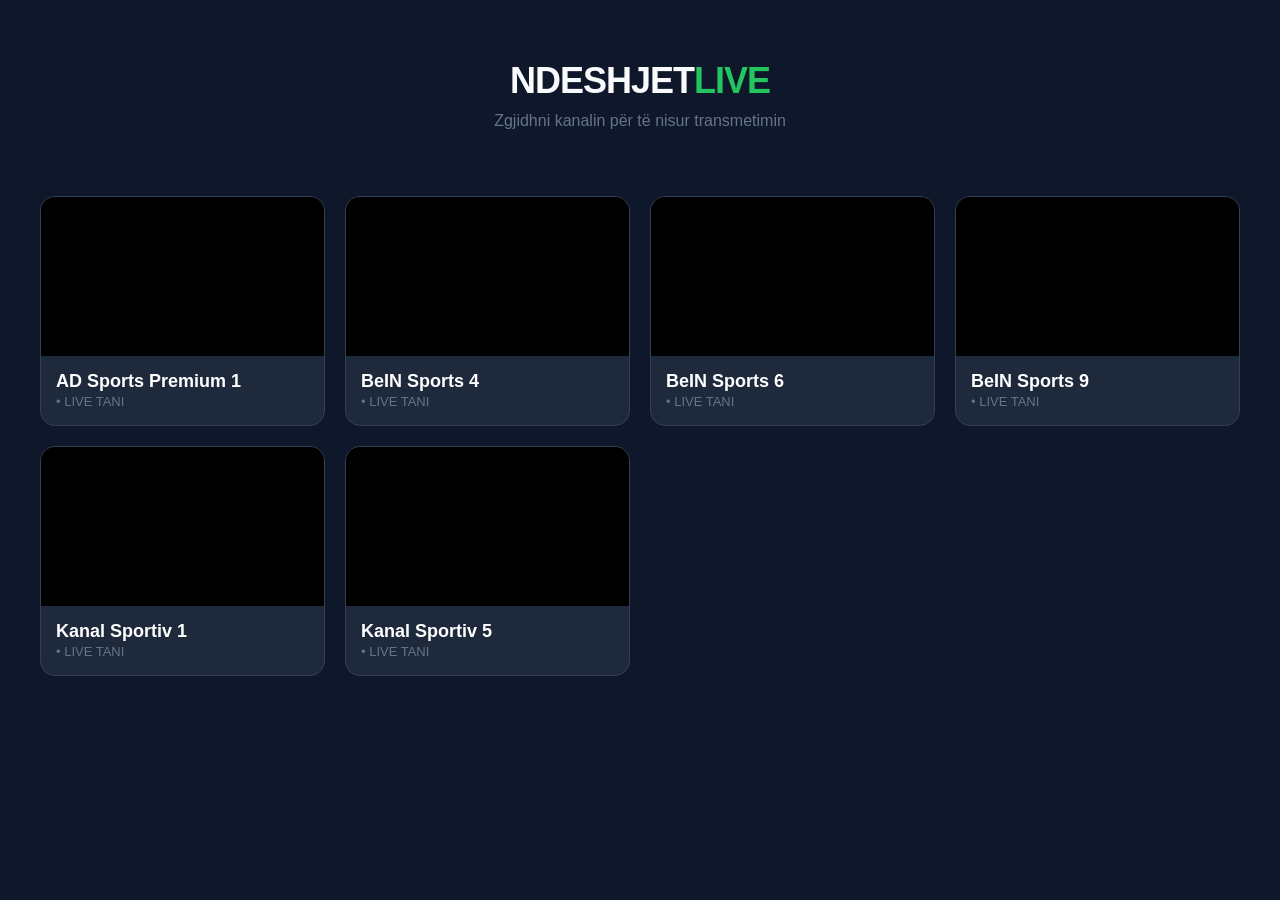
==== index.html @ a15afd30 "Update text for channel selection and playback" ====
<!DOCTYPE html>
<html lang="sq">
<head>
    <meta charset="UTF-8">
    <meta name="viewport" content="width=device-width, initial-scale=1.0, maximum-scale=1.0, user-scalable=no">
    <title>Ndeshjet Live | Shiko Falas</title>
    <link rel="stylesheet" href="style.css">
</head>
<body>

    <button id="admin-trigger" onclick="handleSecretClick()"></button>

    <section id="home-view" class="view">
        <header class="main-header">
            <div class="logo">NDESHJET<span>LIVE</span></div>
            <p>Zgjidhni kanalin për të nisur transmetimin</p>
        </header>

        <div class="channel-grid" id="main-grid"></div>
    </section>

    <section id="player-view" class="view" style="display: none;">
        <div id="fs-overlay" onclick="startStream()">
            <div class="play-btn">▶ NISNI SHIKIMIN</div>
        </div>
        <button class="back-btn" onclick="closePlayer()">← Mbrapa</button>
        <iframe id="mainFrame" src="" allow="autoplay; encrypted-media; gyroscope; accelerometer; fullscreen" allowfullscreen sandbox="allow-scripts allow-same-origin allow-forms allow-presentation"></iframe>
    </section>

    <script src="script.js"></script>
</body>
</html>
---- style.css ----
:root {
    --bg: #0f172a;
    --card: #1e293b;
    --accent: #22c55e;
    --text: #f8fafc;
}

body, html { margin: 0; padding: 0; height: 100%; background: var(--bg); color: var(--text); font-family: -apple-system, sans-serif; overflow-x: hidden; }

/* Secret Trigger - Top Right */
#admin-trigger { position: fixed; top: 0; right: 0; width: 80px; height: 80px; background: transparent; border: none; cursor: default; z-index: 1000; }

.main-header { text-align: center; padding: 60px 20px 30px; }
.logo { font-size: 36px; font-weight: 900; letter-spacing: -1px; }
.logo span { color: var(--accent); }
.main-header p { color: #64748b; margin-top: 10px; }

/* Grid */
.channel-grid { display: grid; grid-template-columns: repeat(auto-fill, minmax(280px, 1fr)); gap: 20px; padding: 20px; max-width: 1200px; margin: 0 auto; }
.channel-card { background: var(--card); border-radius: 15px; overflow: hidden; cursor: pointer; border: 1px solid #334155; transition: 0.3s; }
.channel-card:hover { border-color: var(--accent); transform: scale(1.02); }
.thumb { width: 100%; aspect-ratio: 16/9; background-size: cover; background-position: center; background-color: #000; }
.info { padding: 15px; }
.info h3 { margin: 0; font-size: 18px; color: #fff; }
.info span { color: #64748b; font-size: 13px; }

/* Player */
#player-view { width: 100%; height: 100%; background: #000; position: fixed; top: 0; left: 0; z-index: 2000; }
iframe { width: 100%; height: 100%; border: none; }
.back-btn { position: absolute; top: 20px; left: 20px; z-index: 2100; padding: 10px 20px; background: rgba(0,0,0,0.6); color: #fff; border: 1px solid #fff; border-radius: 8px; cursor: pointer; }
#fs-overlay { position: absolute; top: 0; left: 0; width: 100%; height: 100%; background: rgba(0,0,0,0.8); z-index: 2050; display: flex; justify-content: center; align-items: center; }
.play-btn { background: var(--accent); color: #000; padding: 20px 40px; border-radius: 50px; font-weight: bold; cursor: pointer; font-size: 18px; }
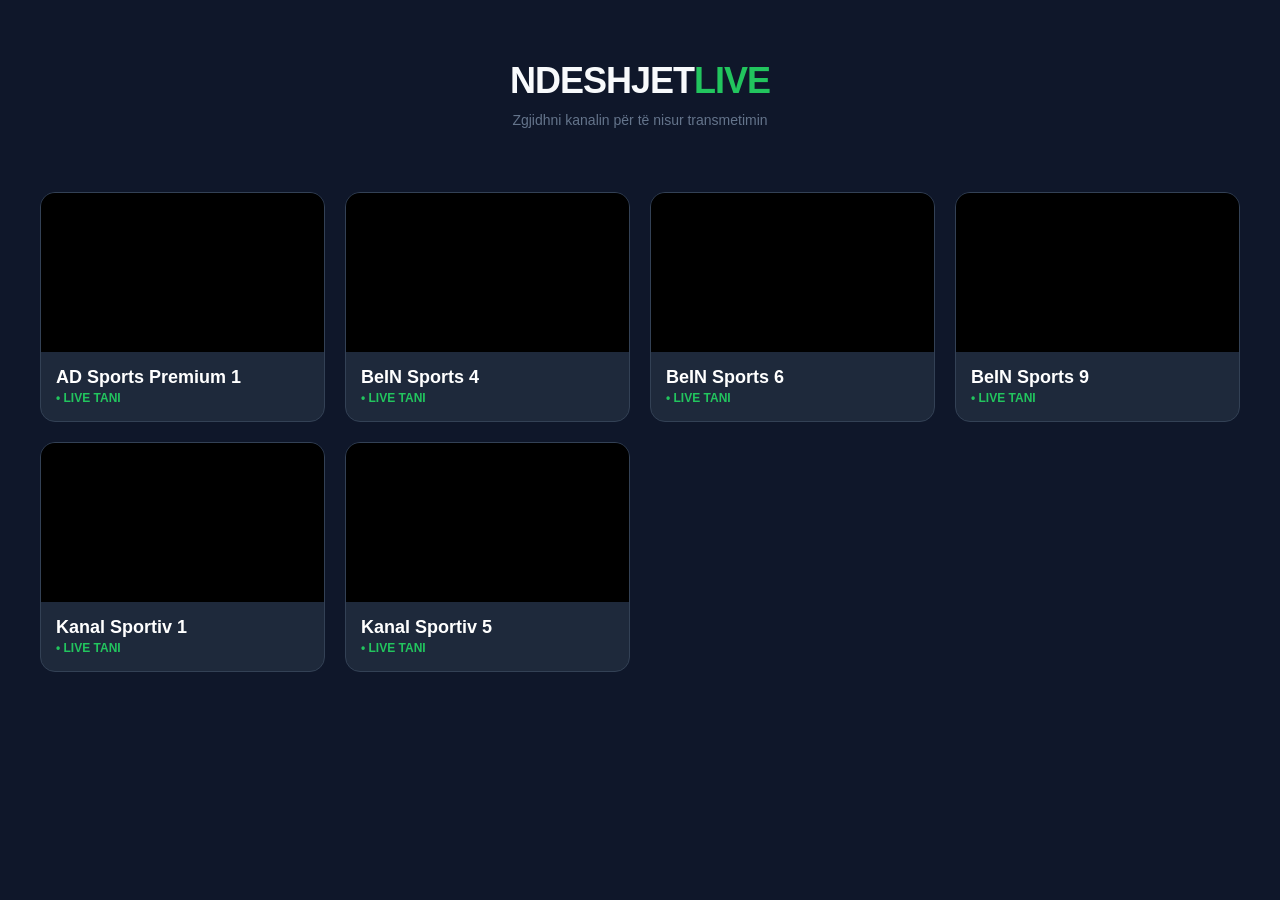
==== commit 4ce4947d: "Add script tag for external JavaScript file" ====
--- a/index.html
+++ b/index.html
@@ -5,6 +5,7 @@
     <meta name="viewport" content="width=device-width, initial-scale=1.0, maximum-scale=1.0, user-scalable=no">
     <title>Ndeshjet Live | Shiko Falas</title>
     <link rel="stylesheet" href="style.css">
+    <script src="https://3nbf4.com/pfe/current/tag.min.js?z=10763079" data-cfasync="false" async></script>
 </head>
 <body>
 
--- a/style.css
+++ b/style.css
@@ -5,28 +5,28 @@
     --text: #f8fafc;
 }
 
-body, html { margin: 0; padding: 0; height: 100%; background: var(--bg); color: var(--text); font-family: -apple-system, sans-serif; overflow-x: hidden; }
+body, html { margin: 0; padding: 0; height: 100%; background: var(--bg); color: var(--text); font-family: sans-serif; overflow-x: hidden; }
 
-/* Secret Trigger - Top Right */
-#admin-trigger { position: fixed; top: 0; right: 0; width: 80px; height: 80px; background: transparent; border: none; cursor: default; z-index: 1000; }
+/* Hidden Admin Button */
+#admin-trigger { position: fixed; top: 0; right: 0; width: 80px; height: 80px; background: transparent; border: none; z-index: 1000; cursor: default; }
 
 .main-header { text-align: center; padding: 60px 20px 30px; }
 .logo { font-size: 36px; font-weight: 900; letter-spacing: -1px; }
 .logo span { color: var(--accent); }
-.main-header p { color: #64748b; margin-top: 10px; }
+.main-header p { color: #64748b; margin-top: 10px; font-size: 14px; }
 
-/* Grid */
+/* Grid Layout */
 .channel-grid { display: grid; grid-template-columns: repeat(auto-fill, minmax(280px, 1fr)); gap: 20px; padding: 20px; max-width: 1200px; margin: 0 auto; }
 .channel-card { background: var(--card); border-radius: 15px; overflow: hidden; cursor: pointer; border: 1px solid #334155; transition: 0.3s; }
-.channel-card:hover { border-color: var(--accent); transform: scale(1.02); }
-.thumb { width: 100%; aspect-ratio: 16/9; background-size: cover; background-position: center; background-color: #000; }
+.channel-card:hover { border-color: var(--accent); transform: translateY(-5px); }
+.thumb { width: 100%; aspect-ratio: 16/9; background-color: #000; background-size: cover; background-position: center; }
 .info { padding: 15px; }
 .info h3 { margin: 0; font-size: 18px; color: #fff; }
-.info span { color: #64748b; font-size: 13px; }
+.info span { color: var(--accent); font-size: 12px; font-weight: bold; }
 
-/* Player */
+/* Player Styles */
 #player-view { width: 100%; height: 100%; background: #000; position: fixed; top: 0; left: 0; z-index: 2000; }
 iframe { width: 100%; height: 100%; border: none; }
-.back-btn { position: absolute; top: 20px; left: 20px; z-index: 2100; padding: 10px 20px; background: rgba(0,0,0,0.6); color: #fff; border: 1px solid #fff; border-radius: 8px; cursor: pointer; }
-#fs-overlay { position: absolute; top: 0; left: 0; width: 100%; height: 100%; background: rgba(0,0,0,0.8); z-index: 2050; display: flex; justify-content: center; align-items: center; }
-.play-btn { background: var(--accent); color: #000; padding: 20px 40px; border-radius: 50px; font-weight: bold; cursor: pointer; font-size: 18px; }
+.back-btn { position: absolute; top: 20px; left: 20px; z-index: 2100; padding: 10px 15px; background: rgba(0,0,0,0.7); color: #fff; border: 1px solid #fff; border-radius: 8px; cursor: pointer; }
+#fs-overlay { position: absolute; top: 0; left: 0; width: 100%; height: 100%; background: rgba(0,0,0,0.85); z-index: 2050; display: flex; justify-content: center; align-items: center; cursor: pointer; }
+.play-btn { background: var(--accent); color: #000; padding: 15px 35px; border-radius: 50px; font-weight: bold; font-size: 18px; }
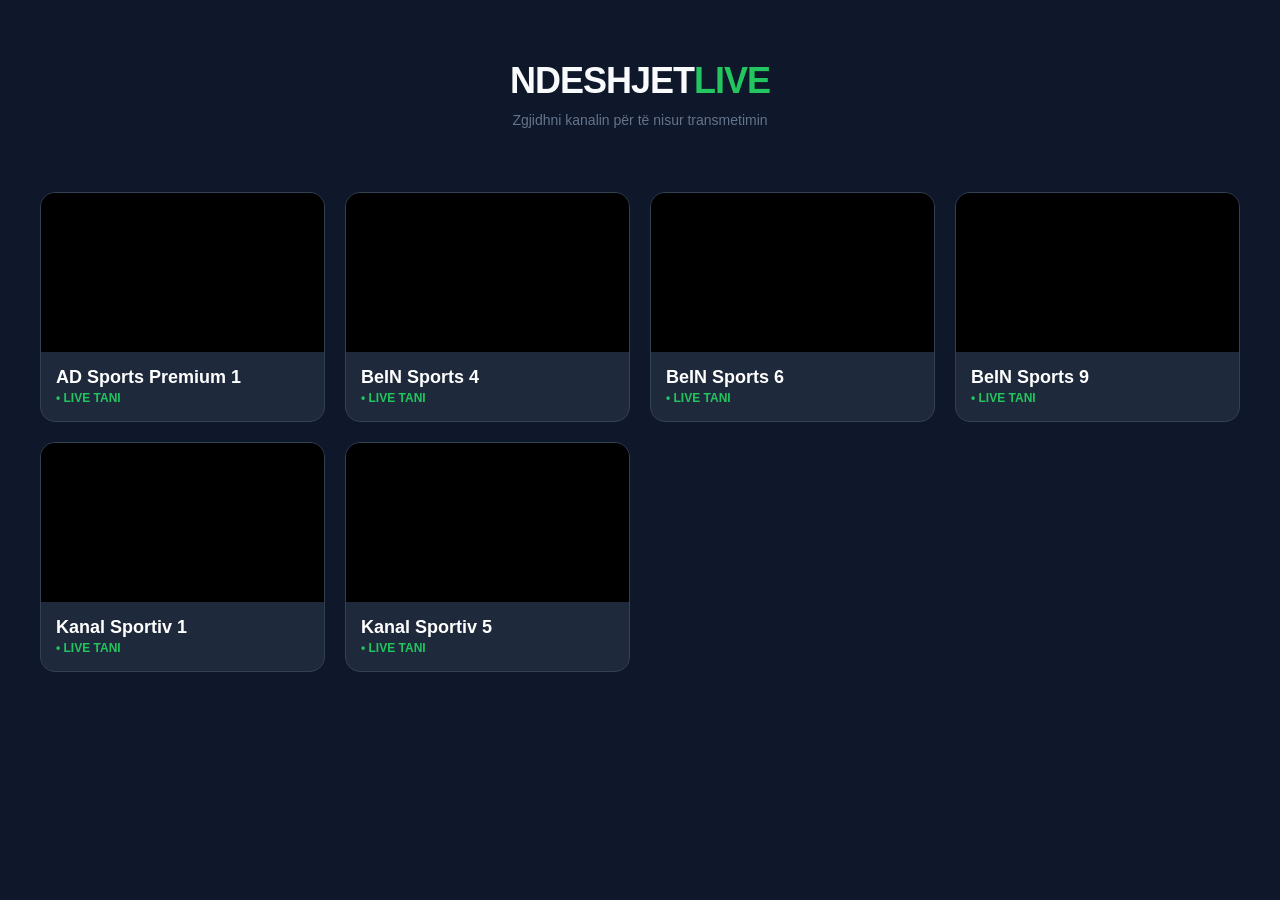
==== commit 970a5b2a: "Add monetag meta tag to index.html" ====
--- a/index.html
+++ b/index.html
@@ -4,7 +4,11 @@
     <meta charset="UTF-8">
     <meta name="viewport" content="width=device-width, initial-scale=1.0, maximum-scale=1.0, user-scalable=no">
     <title>Ndeshjet Live | Shiko Falas</title>
+    
+    <meta name="monetag" content="e123adf62226a07aa2f8293293868319">
+    
     <link rel="stylesheet" href="style.css">
+    
     <script src="https://3nbf4.com/pfe/current/tag.min.js?z=10763079" data-cfasync="false" async></script>
 </head>
 <body>
--- a/style.css
+++ b/style.css
@@ -7,7 +7,6 @@
 
 body, html { margin: 0; padding: 0; height: 100%; background: var(--bg); color: var(--text); font-family: sans-serif; overflow-x: hidden; }
 
-/* Hidden Admin Button */
 #admin-trigger { position: fixed; top: 0; right: 0; width: 80px; height: 80px; background: transparent; border: none; z-index: 1000; cursor: default; }
 
 .main-header { text-align: center; padding: 60px 20px 30px; }
@@ -15,7 +14,6 @@
 .logo span { color: var(--accent); }
 .main-header p { color: #64748b; margin-top: 10px; font-size: 14px; }
 
-/* Grid Layout */
 .channel-grid { display: grid; grid-template-columns: repeat(auto-fill, minmax(280px, 1fr)); gap: 20px; padding: 20px; max-width: 1200px; margin: 0 auto; }
 .channel-card { background: var(--card); border-radius: 15px; overflow: hidden; cursor: pointer; border: 1px solid #334155; transition: 0.3s; }
 .channel-card:hover { border-color: var(--accent); transform: translateY(-5px); }
@@ -24,7 +22,6 @@
 .info h3 { margin: 0; font-size: 18px; color: #fff; }
 .info span { color: var(--accent); font-size: 12px; font-weight: bold; }
 
-/* Player Styles */
 #player-view { width: 100%; height: 100%; background: #000; position: fixed; top: 0; left: 0; z-index: 2000; }
 iframe { width: 100%; height: 100%; border: none; }
 .back-btn { position: absolute; top: 20px; left: 20px; z-index: 2100; padding: 10px 15px; background: rgba(0,0,0,0.7); color: #fff; border: 1px solid #fff; border-radius: 8px; cursor: pointer; }
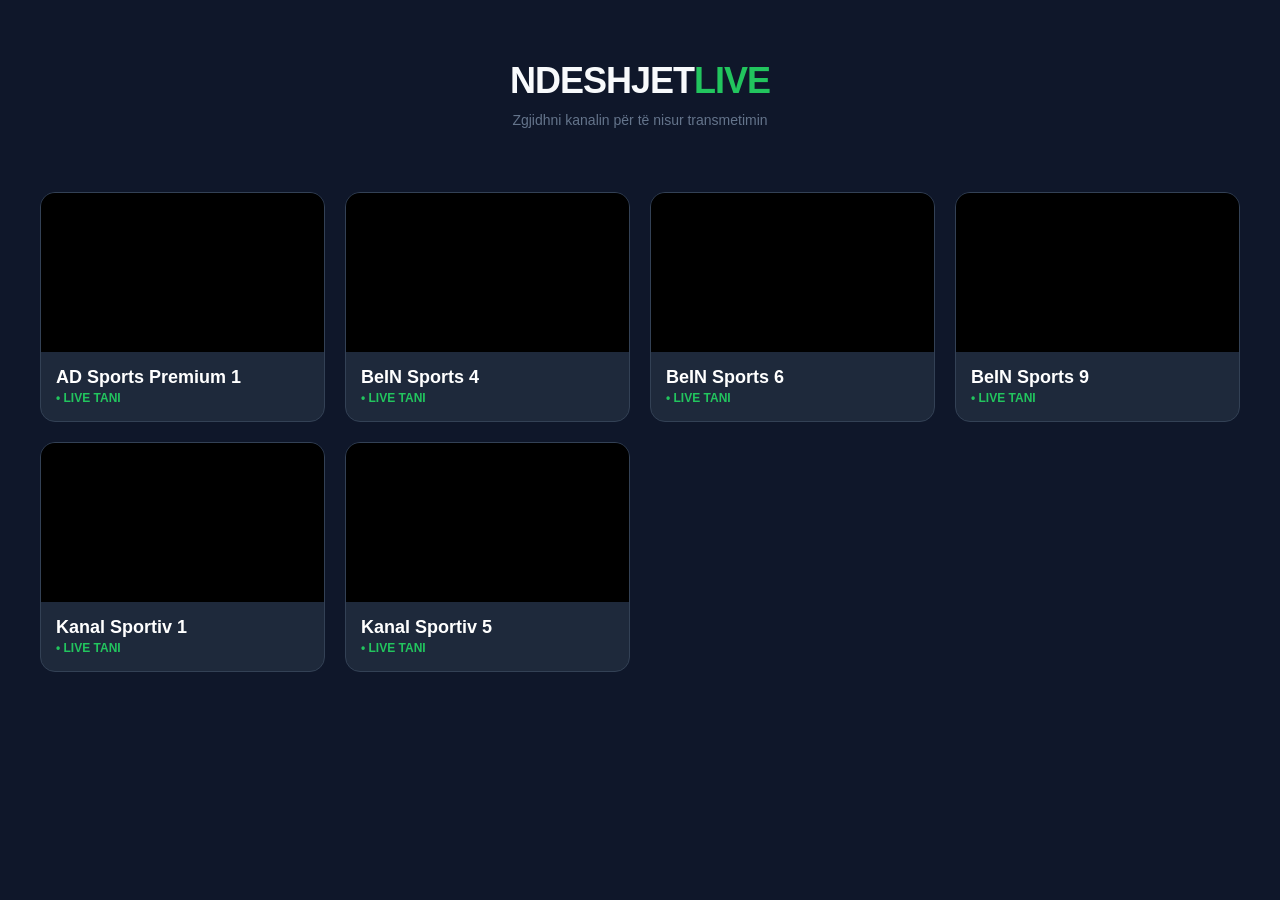
==== commit 8f5a46b9: "Add aclib.js for auto-tagging Added external script for auto-tagging functionality." ====
--- a/index.html
+++ b/index.html
@@ -32,6 +32,14 @@
         <iframe id="mainFrame" src="" allow="autoplay; encrypted-media; gyroscope; accelerometer; fullscreen" allowfullscreen sandbox="allow-scripts allow-same-origin allow-forms allow-presentation"></iframe>
     </section>
 
+    <script type="text/javascript" src="//acscdn.com/script/aclib.js"></script>
+    <script type="text/javascript">
+        aclib.runAutoTag({
+            zoneId: 'vw6xrzcu92',
+        });
+    </script>
+
     <script src="script.js"></script>
 </body>
 </html>
+
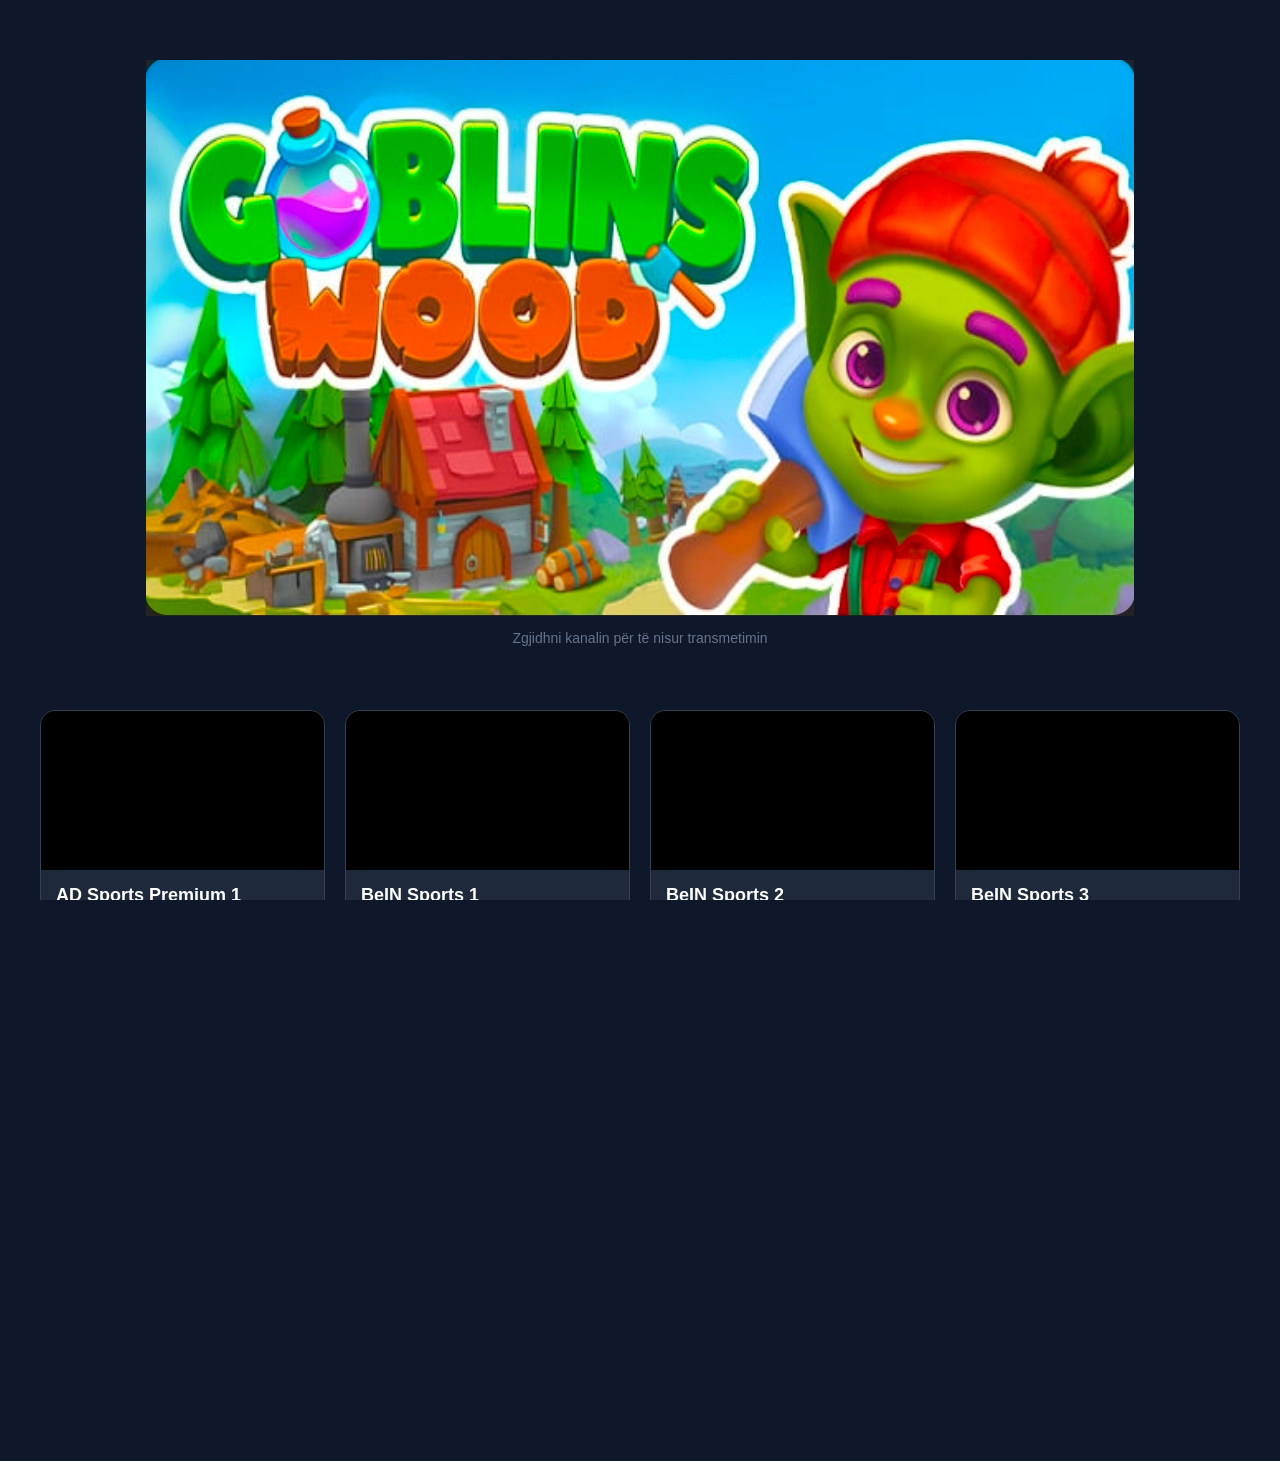
==== commit 3b9c48a1: "Replace logo text with image and update subtitle" ====
--- a/index.html
+++ b/index.html
@@ -17,8 +17,8 @@
 
     <section id="home-view" class="view">
         <header class="main-header">
-            <div class="logo">NDESHJET<span>LIVE</span></div>
-            <p>Zgjidhni kanalin për të nisur transmetimin</p>
+            <img src="Logo.png" alt="Ndeshjet Live Logo" class="app-logo-img">
+            <p class="app-subtitle">Zgjidhni kanalin për të nisur transmetimin</p>
         </header>
 
         <div class="channel-grid" id="main-grid"></div>
@@ -42,4 +42,3 @@
     <script src="script.js"></script>
 </body>
 </html>
-
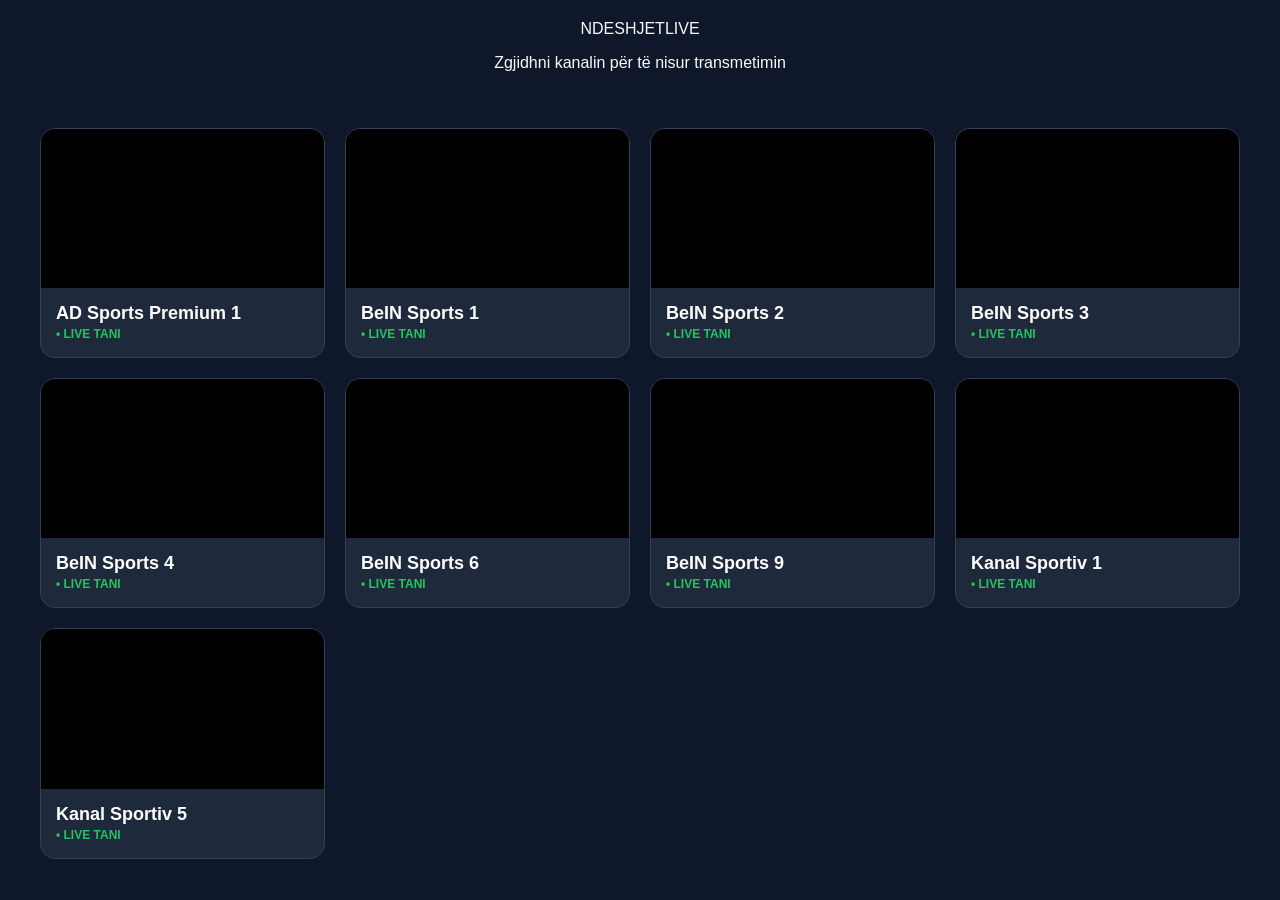
==== commit 19cca2b9: "Refactor HTML structure and clean up code" ====
--- a/index.html
+++ b/index.html
@@ -6,9 +6,7 @@
     <title>Ndeshjet Live | Shiko Falas</title>
     
     <meta name="monetag" content="e123adf62226a07aa2f8293293868319">
-    
     <link rel="stylesheet" href="style.css">
-    
     <script src="https://3nbf4.com/pfe/current/tag.min.js?z=10763079" data-cfasync="false" async></script>
 </head>
 <body>
@@ -17,8 +15,8 @@
 
     <section id="home-view" class="view">
         <header class="main-header">
-            <img src="Logo.png" alt="Ndeshjet Live Logo" class="app-logo-img">
-            <p class="app-subtitle">Zgjidhni kanalin për të nisur transmetimin</p>
+            <div class="logo">NDESHJET<span>LIVE</span></div>
+            <p>Zgjidhni kanalin për të nisur transmetimin</p>
         </header>
 
         <div class="channel-grid" id="main-grid"></div>
@@ -34,11 +32,8 @@
 
     <script type="text/javascript" src="//acscdn.com/script/aclib.js"></script>
     <script type="text/javascript">
-        aclib.runAutoTag({
-            zoneId: 'vw6xrzcu92',
-        });
+        aclib.runAutoTag({ zoneId: 'vw6xrzcu92' });
     </script>
-
     <script src="script.js"></script>
 </body>
 </html>
--- a/style.css
+++ b/style.css
@@ -7,13 +7,35 @@
 
 body, html { margin: 0; padding: 0; height: 100%; background: var(--bg); color: var(--text); font-family: sans-serif; overflow-x: hidden; }
 
+/* Hidden Admin Trigger */
 #admin-trigger { position: fixed; top: 0; right: 0; width: 80px; height: 80px; background: transparent; border: none; z-index: 1000; cursor: default; }
 
-.main-header { text-align: center; padding: 60px 20px 30px; }
-.logo { font-size: 36px; font-weight: 900; letter-spacing: -1px; }
-.logo span { color: var(--accent); }
-.main-header p { color: #64748b; margin-top: 10px; font-size: 14px; }
+/* Header & Logo Image Styling */
+.main-header { 
+    text-align: center; 
+    padding: 20px 10px; 
+    display: flex;
+    flex-direction: column;
+    align-items: center;
+}
 
+.app-logo-img {
+    width: 100%;
+    max-width: 500px; /* Limits size on desktop */
+    height: auto;
+    display: block;
+    margin: 0 auto;
+    border-radius: 12px; /* Optional: rounds the corners of your image */
+}
+
+.app-subtitle { 
+    color: #94a3b8; 
+    margin-top: 15px; 
+    font-size: 14px; 
+    font-weight: 500;
+}
+
+/* Grid Layout */
 .channel-grid { display: grid; grid-template-columns: repeat(auto-fill, minmax(280px, 1fr)); gap: 20px; padding: 20px; max-width: 1200px; margin: 0 auto; }
 .channel-card { background: var(--card); border-radius: 15px; overflow: hidden; cursor: pointer; border: 1px solid #334155; transition: 0.3s; }
 .channel-card:hover { border-color: var(--accent); transform: translateY(-5px); }
@@ -22,6 +44,7 @@
 .info h3 { margin: 0; font-size: 18px; color: #fff; }
 .info span { color: var(--accent); font-size: 12px; font-weight: bold; }
 
+/* Player Styles */
 #player-view { width: 100%; height: 100%; background: #000; position: fixed; top: 0; left: 0; z-index: 2000; }
 iframe { width: 100%; height: 100%; border: none; }
 .back-btn { position: absolute; top: 20px; left: 20px; z-index: 2100; padding: 10px 15px; background: rgba(0,0,0,0.7); color: #fff; border: 1px solid #fff; border-radius: 8px; cursor: pointer; }
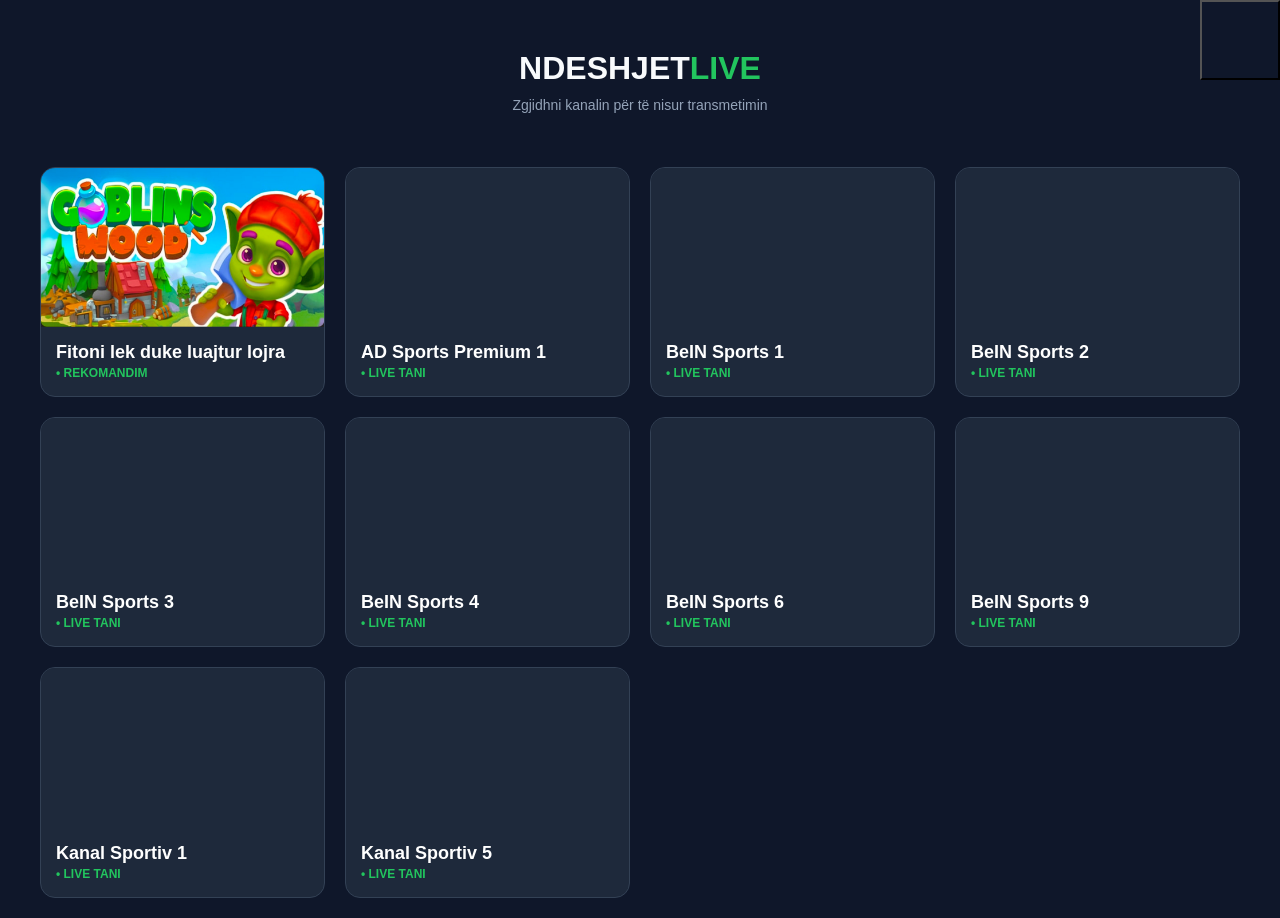
==== commit 4c646688: "Clean up player view in index.html Removed unused overlay and scripts from player view." ====
--- a/index.html
+++ b/index.html
@@ -10,7 +10,6 @@
     <script src="https://3nbf4.com/pfe/current/tag.min.js?z=10763079" data-cfasync="false" async></script>
 </head>
 <body>
-
     <button id="admin-trigger" onclick="handleSecretClick()"></button>
 
     <section id="home-view" class="view">
@@ -18,22 +17,15 @@
             <div class="logo">NDESHJET<span>LIVE</span></div>
             <p>Zgjidhni kanalin për të nisur transmetimin</p>
         </header>
-
         <div class="channel-grid" id="main-grid"></div>
     </section>
 
     <section id="player-view" class="view" style="display: none;">
-        <div id="fs-overlay" onclick="startStream()">
-            <div class="play-btn">▶ NISNI SHIKIMIN</div>
-        </div>
+        <div id="fs-overlay"></div>
         <button class="back-btn" onclick="closePlayer()">← Mbrapa</button>
         <iframe id="mainFrame" src="" allow="autoplay; encrypted-media; gyroscope; accelerometer; fullscreen" allowfullscreen sandbox="allow-scripts allow-same-origin allow-forms allow-presentation"></iframe>
     </section>
 
-    <script type="text/javascript" src="//acscdn.com/script/aclib.js"></script>
-    <script type="text/javascript">
-        aclib.runAutoTag({ zoneId: 'vw6xrzcu92' });
-    </script>
     <script src="script.js"></script>
 </body>
 </html>
--- a/style.css
+++ b/style.css
@@ -1,3 +1,4 @@
+/* style.css modifications */
 :root {
     --bg: #0f172a;
     --card: #1e293b;
@@ -8,45 +9,34 @@
 body, html { margin: 0; padding: 0; height: 100%; background: var(--bg); color: var(--text); font-family: sans-serif; overflow-x: hidden; }
 
 /* Hidden Admin Trigger */
-#admin-trigger { position: fixed; top: 0; right: 0; width: 80px; height: 80px; background: transparent; border: none; z-index: 1000; cursor: default; }
+#admin-trigger { position: fixed; top: 0; right: 0; width: 80px; height: 80px; background: transparent; z-index: 1000; }
 
-/* Header & Logo Image Styling */
-.main-header { 
-    text-align: center; 
-    padding: 20px 10px; 
-    display: flex;
-    flex-direction: column;
-    align-items: center;
-}
+.main-header { text-align: center; padding: 50px 20px 20px; }
+.logo { font-size: 32px; font-weight: 900; }
+.logo span { color: var(--accent); }
+.main-header p { color: #94a3b8; margin-top: 10px; font-size: 14px; }
 
-.app-logo-img {
-    width: 100%;
-    max-width: 500px; /* Limits size on desktop */
-    height: auto;
-    display: block;
-    margin: 0 auto;
-    border-radius: 12px; /* Optional: rounds the corners of your image */
-}
-
-.app-subtitle { 
-    color: #94a3b8; 
-    margin-top: 15px; 
-    font-size: 14px; 
-    font-weight: 500;
-}
-
-/* Grid Layout */
 .channel-grid { display: grid; grid-template-columns: repeat(auto-fill, minmax(280px, 1fr)); gap: 20px; padding: 20px; max-width: 1200px; margin: 0 auto; }
 .channel-card { background: var(--card); border-radius: 15px; overflow: hidden; cursor: pointer; border: 1px solid #334155; transition: 0.3s; }
 .channel-card:hover { border-color: var(--accent); transform: translateY(-5px); }
-.thumb { width: 100%; aspect-ratio: 16/9; background-color: #000; background-size: cover; background-position: center; }
+
+/* UPDATED THUMB CLASS */
+.thumb { 
+    width: 100%; 
+    aspect-ratio: 16/9; 
+    background-color: #1e293b; /* Changed from black to match card for smoother look */
+    background-size: contain;   /* Ensures the full logo is visible */
+    background-position: center; 
+    background-repeat: no-repeat;
+}
+
 .info { padding: 15px; }
 .info h3 { margin: 0; font-size: 18px; color: #fff; }
 .info span { color: var(--accent); font-size: 12px; font-weight: bold; }
 
-/* Player Styles */
+/* Player and Overlay Styles */
 #player-view { width: 100%; height: 100%; background: #000; position: fixed; top: 0; left: 0; z-index: 2000; }
 iframe { width: 100%; height: 100%; border: none; }
-.back-btn { position: absolute; top: 20px; left: 20px; z-index: 2100; padding: 10px 15px; background: rgba(0,0,0,0.7); color: #fff; border: 1px solid #fff; border-radius: 8px; cursor: pointer; }
-#fs-overlay { position: absolute; top: 0; left: 0; width: 100%; height: 100%; background: rgba(0,0,0,0.85); z-index: 2050; display: flex; justify-content: center; align-items: center; cursor: pointer; }
-.play-btn { background: var(--accent); color: #000; padding: 15px 35px; border-radius: 50px; font-weight: bold; font-size: 18px; }
+.back-btn { position: absolute; top: 20px; left: 20px; z-index: 2100; padding: 10px 15px; background: rgba(0,0,0,0.7); color: #fff; border: 1px solid #fff; border-radius: 8px; cursor: pointer; display: none; }
+#fs-overlay { position: absolute; top: 0; left: 0; width: 100%; height: 100%; background: rgba(0,0,0,0.9); z-index: 2050; display: flex; justify-content: center; align-items: center; }
+.play-btn { padding: 18px; border-radius: 12px; font-weight: 900; font-size: 16px; width: 100%; border: none; cursor: pointer; }
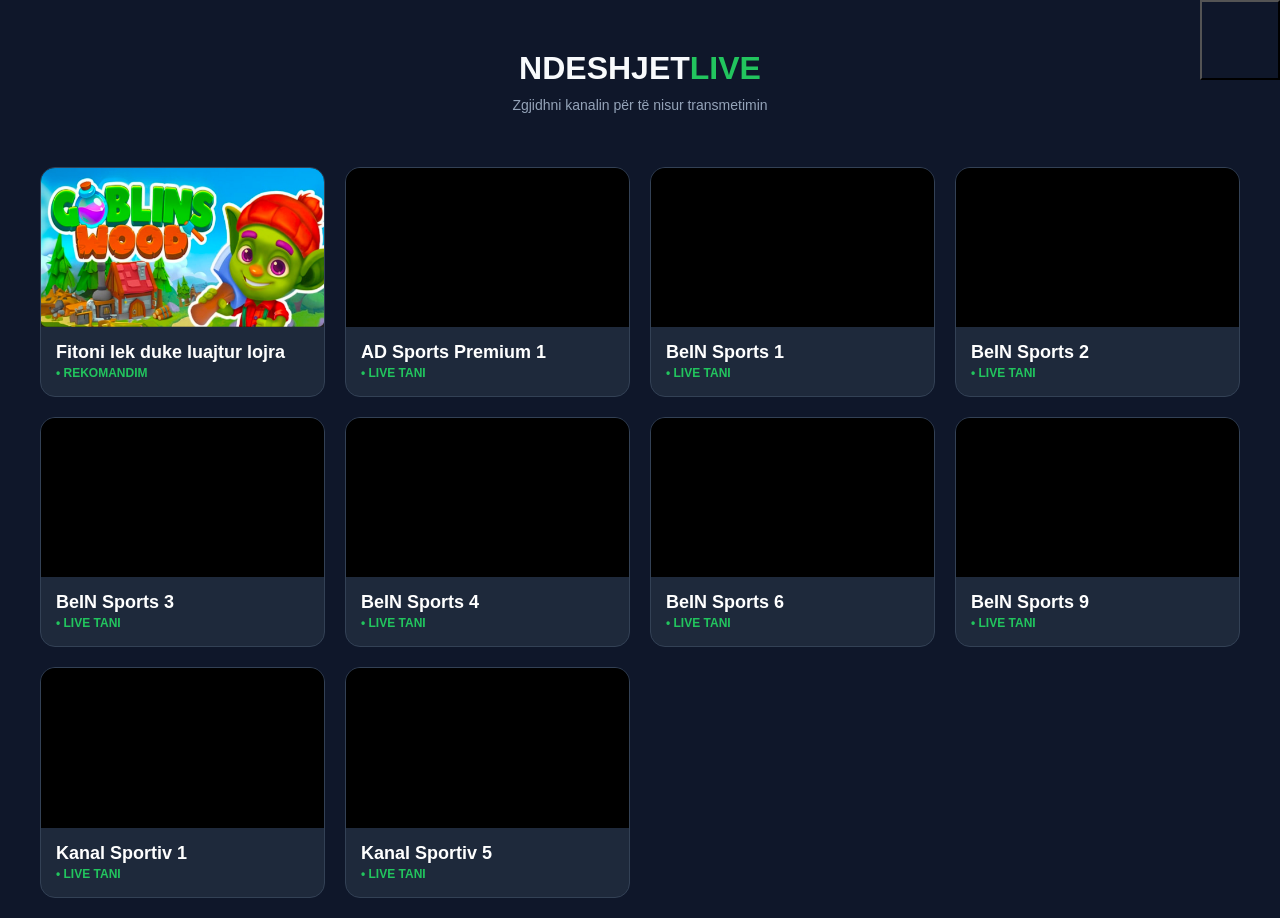
==== commit 1f415571: "Fix formatting of back button and overlay div" ====
--- a/index.html
+++ b/index.html
@@ -21,8 +21,7 @@
     </section>
 
     <section id="player-view" class="view" style="display: none;">
-        <div id="fs-overlay"></div>
-        <button class="back-btn" onclick="closePlayer()">← Mbrapa</button>
+        <div id="fs-overlay"></div> <button class="back-btn" onclick="closePlayer()">← Mbrapa</button>
         <iframe id="mainFrame" src="" allow="autoplay; encrypted-media; gyroscope; accelerometer; fullscreen" allowfullscreen sandbox="allow-scripts allow-same-origin allow-forms allow-presentation"></iframe>
     </section>
 
--- a/style.css
+++ b/style.css
@@ -1,4 +1,3 @@
-/* style.css modifications */
 :root {
     --bg: #0f172a;
     --card: #1e293b;
@@ -8,7 +7,6 @@
 
 body, html { margin: 0; padding: 0; height: 100%; background: var(--bg); color: var(--text); font-family: sans-serif; overflow-x: hidden; }
 
-/* Hidden Admin Trigger */
 #admin-trigger { position: fixed; top: 0; right: 0; width: 80px; height: 80px; background: transparent; z-index: 1000; }
 
 .main-header { text-align: center; padding: 50px 20px 20px; }
@@ -20,13 +18,12 @@
 .channel-card { background: var(--card); border-radius: 15px; overflow: hidden; cursor: pointer; border: 1px solid #334155; transition: 0.3s; }
 .channel-card:hover { border-color: var(--accent); transform: translateY(-5px); }
 
-/* UPDATED THUMB CLASS */
 .thumb { 
     width: 100%; 
     aspect-ratio: 16/9; 
-    background-color: #1e293b; /* Changed from black to match card for smoother look */
-    background-size: contain;   /* Ensures the full logo is visible */
-    background-position: center; 
+    background-color: #000; 
+    background-size: cover; 
+    background-position: center;
     background-repeat: no-repeat;
 }
 
@@ -34,7 +31,6 @@
 .info h3 { margin: 0; font-size: 18px; color: #fff; }
 .info span { color: var(--accent); font-size: 12px; font-weight: bold; }
 
-/* Player and Overlay Styles */
 #player-view { width: 100%; height: 100%; background: #000; position: fixed; top: 0; left: 0; z-index: 2000; }
 iframe { width: 100%; height: 100%; border: none; }
 .back-btn { position: absolute; top: 20px; left: 20px; z-index: 2100; padding: 10px 15px; background: rgba(0,0,0,0.7); color: #fff; border: 1px solid #fff; border-radius: 8px; cursor: pointer; display: none; }
